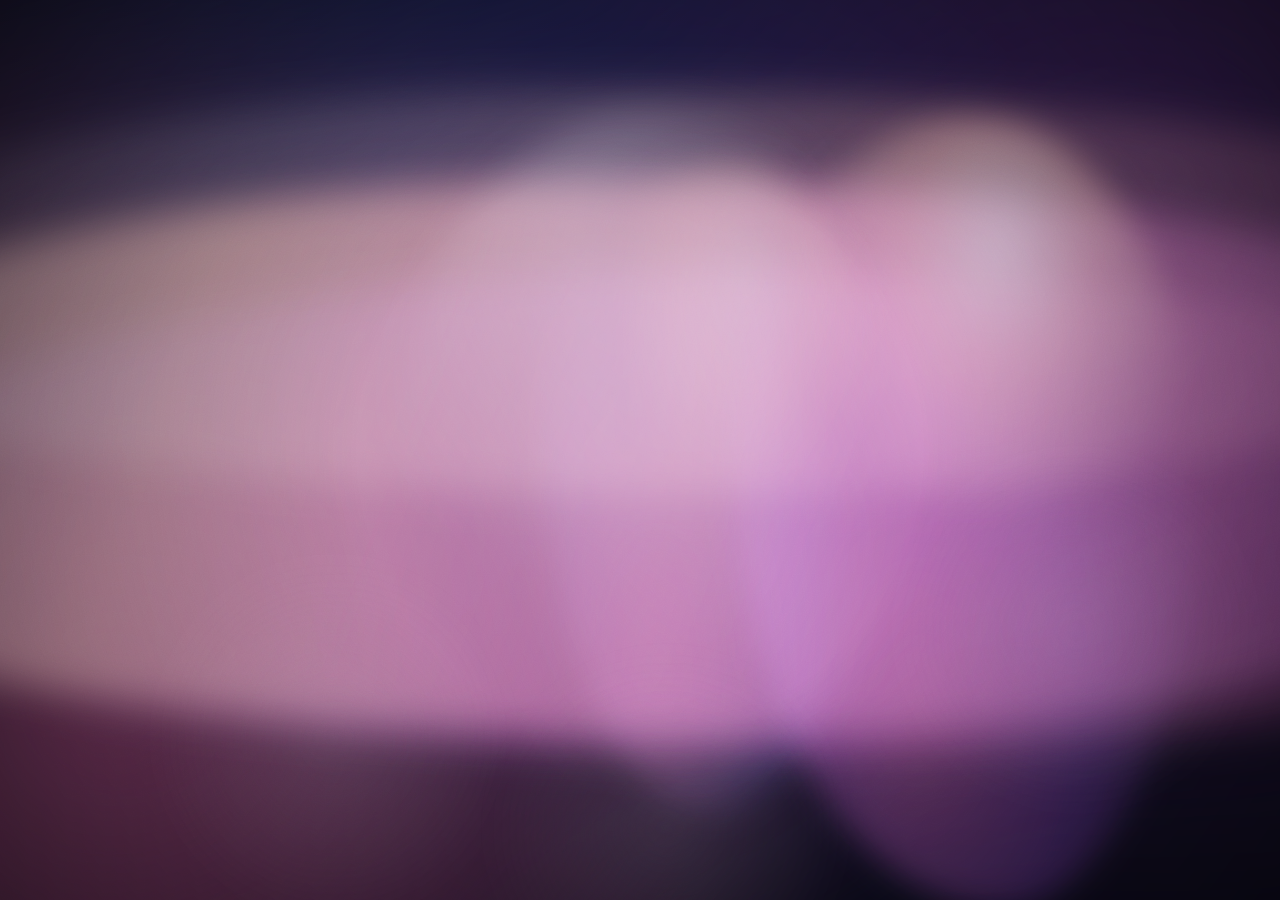
==== screensaver/index.html @ 3e22d6a6 "Fix Vercel root by adding explicit index entrypoints. Replace rewrite-based routing with real index " ====
<!doctype html>
<html lang="en">
  <head>
    <meta charset="utf-8" />
    <meta name="viewport" content="width=device-width, initial-scale=1" />
    <title>Screensaver</title>
    <link rel="stylesheet" href="assets/styles/screensaver.css" />
  </head>
  <body>
    <div class="stage" aria-hidden="true">
      <div class="backglow"></div>
      <div class="aurora aurora-a"></div>
      <div class="aurora aurora-b"></div>
      <div class="aurora aurora-c"></div>
      <div class="silhouette silhouette-a"></div>
      <div class="silhouette silhouette-b"></div>
      <div class="highlight"></div>
      <div class="vignette"></div>
      <div class="drift">
        <span></span>
        <span></span>
        <span></span>
      </div>
    </div>
    <div class="grain" aria-hidden="true"></div>
  </body>
</html>
---- screensaver/assets/styles/screensaver.css ----
@font-face {
  font-family: "ABC Diatype Mono";
  font-weight: 400;
  font-style: normal;
  font-display: block;
  src: url("../fonts/ABC%20Diatype%20Mono/ABCDiatypeMono-Regular-Trial.woff2")
    format("woff2");
}
@font-face {
  font-family: "ABC Diatype Mono";
  font-weight: 500;
  font-style: normal;
  font-display: block;
  src: url("../fonts/ABC%20Diatype%20Mono/ABCDiatypeMono-Medium-Trial.woff2")
    format("woff2");
}
@font-face {
  font-family: "ABC Diatype Mono";
  font-weight: 700;
  font-style: normal;
  font-display: block;
  src: url("../fonts/ABC%20Diatype%20Mono/ABCDiatypeMono-Bold-Trial.woff2")
    format("woff2");
}

:root {
  --base: #050712;
  --deep: #121a3d;
  --plum: #492766;
  --rose: #a24f7d;
  --peach: #f3b296;
  --mist: #efe6f3;
}

* {
  box-sizing: border-box;
  margin: 0;
  padding: 0;
}

html,
body {
  width: 100%;
  height: 100%;
  overflow: hidden;
  background: var(--c1);
  cursor: none;
}

.stage {
  position: fixed;
  inset: 0;
  overflow: hidden;
  background: radial-gradient(circle at 30% 20%, #151f47 0%, var(--base) 55%),
    var(--base);
}

.backglow {
  position: absolute;
  inset: -20%;
  background: radial-gradient(
      circle at 20% 70%,
      rgba(162, 79, 125, 0.68) 0%,
      transparent 48%
    ),
    radial-gradient(
      circle at 80% 28%,
      rgba(73, 39, 102, 0.64) 0%,
      transparent 52%
    ),
    radial-gradient(
      circle at 48% 42%,
      rgba(18, 26, 61, 0.7) 0%,
      transparent 58%
    );
  filter: blur(36px) saturate(1.1);
  animation: breathe 22s ease-in-out infinite alternate;
}

.aurora {
  position: absolute;
  width: 160vw;
  height: 62vh;
  left: -30vw;
  top: 20vh;
  border-radius: 48% 52% 46% 54% / 58% 44% 56% 42%;
  mix-blend-mode: screen;
  filter: blur(20px) saturate(1.15);
  will-change: transform, border-radius;
}

.aurora-a {
  background: linear-gradient(
    110deg,
    rgba(239, 230, 243, 0.3) 0%,
    rgba(243, 178, 150, 0.6) 28%,
    rgba(162, 79, 125, 0.7) 58%,
    rgba(73, 39, 102, 0.58) 100%
  );
  animation: sweep-a 26s ease-in-out infinite;
}

.aurora-b {
  top: 30vh;
  left: -18vw;
  width: 155vw;
  height: 54vh;
  background: linear-gradient(
    80deg,
    rgba(18, 26, 61, 0.52) 0%,
    rgba(73, 39, 102, 0.62) 35%,
    rgba(162, 79, 125, 0.45) 72%,
    transparent 100%
  );
  animation: sweep-b 32s ease-in-out infinite;
  opacity: 0.8;
}

.aurora-c {
  top: 10vh;
  left: -24vw;
  width: 150vw;
  height: 45vh;
  background: linear-gradient(
    120deg,
    transparent 0%,
    rgba(239, 230, 243, 0.24) 26%,
    rgba(243, 178, 150, 0.38) 56%,
    rgba(162, 79, 125, 0.35) 100%
  );
  animation: sweep-c 28s ease-in-out infinite;
  opacity: 0.72;
}

.silhouette {
  position: absolute;
  pointer-events: none;
  mix-blend-mode: screen;
  filter: blur(16px) saturate(1.1);
}

.silhouette-a {
  width: 52vmin;
  height: 88vmin;
  left: 57vw;
  top: 13vh;
  border-radius: 52% 48% 42% 58% / 40% 45% 55% 60%;
  background: radial-gradient(
      60% 45% at 58% 16%,
      rgba(239, 230, 243, 0.65) 0%,
      rgba(243, 178, 150, 0.45) 34%,
      transparent 80%
    ),
    radial-gradient(
      68% 70% at 40% 74%,
      rgba(162, 79, 125, 0.55) 0%,
      rgba(73, 39, 102, 0.62) 52%,
      transparent 100%
    );
  transform-origin: 60% 80%;
  animation: sway-a 18s ease-in-out infinite;
}

.silhouette-b {
  width: 38vmin;
  height: 72vmin;
  left: 42vw;
  top: 18vh;
  border-radius: 56% 44% 50% 50% / 36% 42% 58% 64%;
  background: radial-gradient(
      55% 46% at 62% 18%,
      rgba(239, 230, 243, 0.44) 0%,
      rgba(243, 178, 150, 0.32) 38%,
      transparent 76%
    ),
    radial-gradient(
      62% 70% at 35% 78%,
      rgba(162, 79, 125, 0.44) 0%,
      rgba(18, 26, 61, 0.7) 66%,
      transparent 100%
    );
  animation: sway-b 22s ease-in-out infinite;
  opacity: 0.82;
}

.highlight {
  position: absolute;
  inset: 12% 26% 14% 30%;
  border-radius: 48% 52% 54% 46% / 58% 44% 56% 42%;
  background: radial-gradient(
      70% 80% at 36% 22%,
      rgba(239, 230, 243, 0.3) 0%,
      transparent 62%
    ),
    radial-gradient(
      64% 72% at 58% 62%,
      rgba(243, 178, 150, 0.26) 0%,
      transparent 65%
    );
  mix-blend-mode: screen;
  filter: blur(18px);
  animation: shimmer 16s ease-in-out infinite;
}

.vignette {
  position: absolute;
  inset: 0;
  background: radial-gradient(
    circle at center,
    transparent 36%,
    rgba(0, 0, 0, 0.42) 100%
  );
}

.drift {
  position: absolute;
  inset: 0;
}

.drift span {
  position: absolute;
  display: block;
  width: 40vmin;
  height: 40vmin;
  border-radius: 50%;
  background: radial-gradient(
    circle,
    rgba(239, 230, 243, 0.1) 0%,
    transparent 72%
  );
  filter: blur(12px);
  animation: float 30s linear infinite;
}

.drift span:nth-child(1) {
  left: 12vw;
  top: 62vh;
  animation-delay: 0s;
}

.drift span:nth-child(2) {
  left: 70vw;
  top: 50vh;
  animation-delay: -12s;
}

.drift span:nth-child(3) {
  left: 38vw;
  top: 72vh;
  animation-delay: -21s;
}

@keyframes breathe {
  from {
    transform: scale(1) translate3d(0, 0, 0);
    opacity: 0.85;
  }
  to {
    transform: scale(1.08) translate3d(2vw, -1.2vh, 0);
    opacity: 1;
  }
}

@keyframes sweep-a {
  0%,
  100% {
    transform: translate3d(-6vw, 0, 0) rotate(-6deg);
    border-radius: 48% 52% 46% 54% / 58% 44% 56% 42%;
  }
  50% {
    transform: translate3d(10vw, -4vh, 0) rotate(5deg);
    border-radius: 58% 42% 54% 46% / 44% 56% 46% 54%;
  }
}

@keyframes sweep-b {
  0%,
  100% {
    transform: translate3d(10vw, 2vh, 0) rotate(7deg);
    border-radius: 50% 50% 44% 56% / 54% 42% 58% 46%;
  }
  50% {
    transform: translate3d(-8vw, -3vh, 0) rotate(-4deg);
    border-radius: 42% 58% 52% 48% / 44% 58% 42% 56%;
  }
}

@keyframes sweep-c {
  0%,
  100% {
    transform: translate3d(-4vw, -2vh, 0) rotate(-8deg);
  }
  50% {
    transform: translate3d(8vw, 4vh, 0) rotate(6deg);
  }
}

@keyframes sway-a {
  0%,
  100% {
    transform: translate3d(0, 0, 0) rotate(-3deg) scale(1);
    border-radius: 52% 48% 42% 58% / 40% 45% 55% 60%;
  }
  50% {
    transform: translate3d(-2vw, 1.5vh, 0) rotate(4deg) scale(1.03);
    border-radius: 46% 54% 48% 52% / 48% 40% 60% 52%;
  }
}

@keyframes sway-b {
  0%,
  100% {
    transform: translate3d(0, 0, 0) rotate(4deg) scale(1);
    border-radius: 56% 44% 50% 50% / 36% 42% 58% 64%;
  }
  50% {
    transform: translate3d(2vw, -2vh, 0) rotate(-4deg) scale(1.04);
    border-radius: 50% 50% 44% 56% / 42% 38% 62% 58%;
  }
}

@keyframes shimmer {
  0%,
  100% {
    transform: translate3d(0, 0, 0) scale(1);
    opacity: 0.65;
  }
  50% {
    transform: translate3d(1.2vw, -1vh, 0) scale(1.06);
    opacity: 0.95;
  }
}

@keyframes float {
  0% {
    transform: translate3d(0, 0, 0) scale(0.9);
    opacity: 0;
  }
  14%,
  80% {
    opacity: 1;
  }
  100% {
    transform: translate3d(0, -86vh, 0) scale(1.18);
    opacity: 0;
  }
}

.grain {
  position: fixed;
  inset: -50%;
  pointer-events: none;
  opacity: 0.05;
  mix-blend-mode: overlay;
  background-image: url("data:image/svg+xml;utf8,<svg xmlns='http://www.w3.org/2000/svg' width='240' height='240'><filter id='n'><feTurbulence type='fractalNoise' baseFrequency='0.9' numOctaves='2' stitchTiles='stitch'/><feColorMatrix values='0 0 0 0 1  0 0 0 0 1  0 0 0 0 1  0 0 0 1 0'/></filter><rect width='100%25' height='100%25' filter='url(%23n)'/></svg>");
}
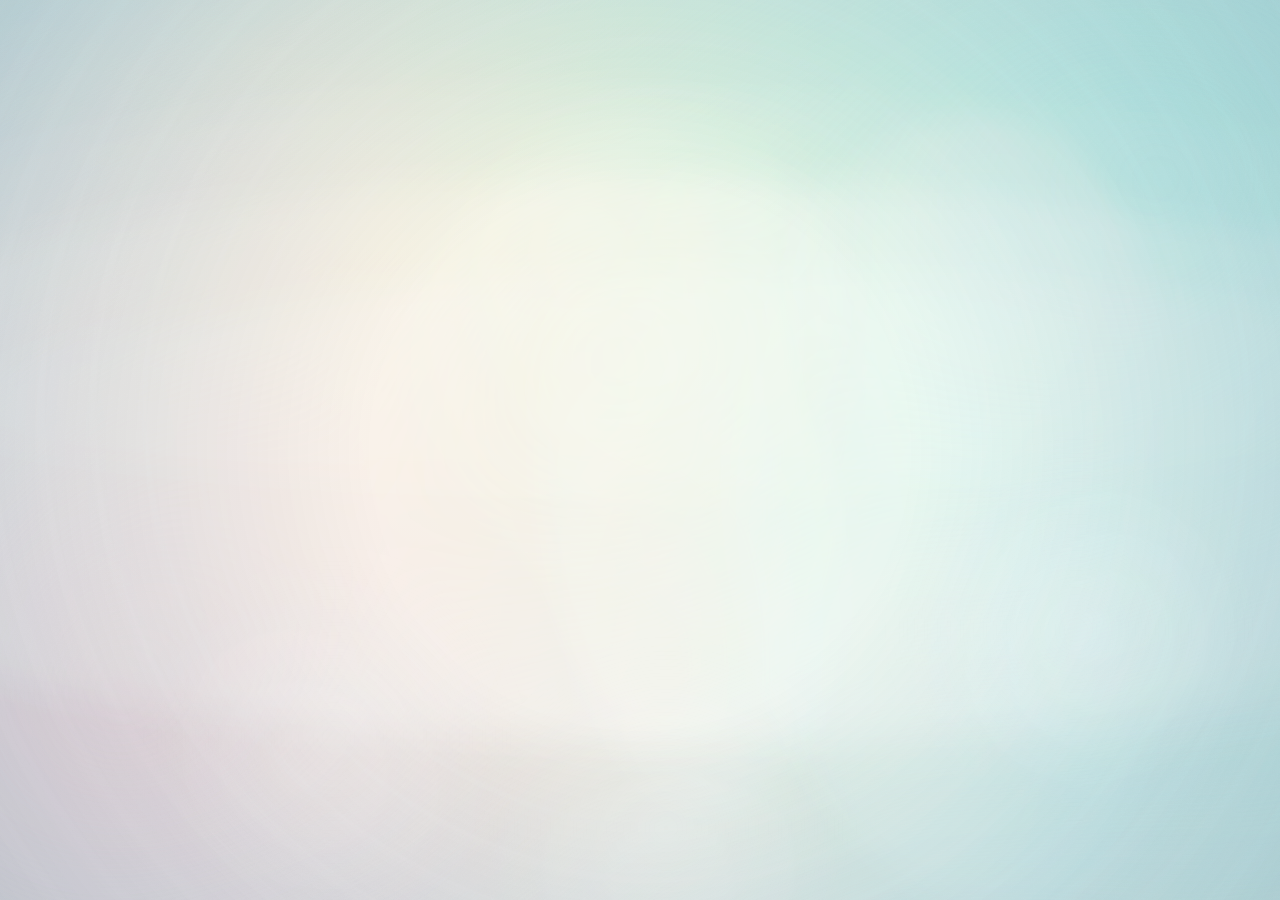
==== commit b688f26a: "Bust cached stylesheet for Vercel updates. Append a version query param to the CSS link so productio" ====
--- a/screensaver/index.html
+++ b/screensaver/index.html
@@ -4,7 +4,7 @@
     <meta charset="utf-8" />
     <meta name="viewport" content="width=device-width, initial-scale=1" />
     <title>Screensaver</title>
-    <link rel="stylesheet" href="assets/styles/screensaver.css" />
+    <link rel="stylesheet" href="assets/styles/screensaver.css?v=20260427b" />
   </head>
   <body>
     <div class="stage" aria-hidden="true">
--- a/screensaver/assets/styles/screensaver.css
+++ b/screensaver/assets/styles/screensaver.css
@@ -24,12 +24,14 @@
 }
 
 :root {
-  --base: #050712;
-  --deep: #121a3d;
-  --plum: #492766;
-  --rose: #a24f7d;
-  --peach: #f3b296;
-  --mist: #efe6f3;
+  --base: #cfe9eb;
+  --deep-water: #8cc9d1;
+  --aqua: #b6f2ee;
+  --seafoam: #c8f6db;
+  --blush: #f6d3dc;
+  --peach: #ffd9bc;
+  --gold: #ffeaa1;
+  --mist: #f5f3f0;
 }
 
 * {
@@ -43,7 +45,7 @@
   width: 100%;
   height: 100%;
   overflow: hidden;
-  background: var(--c1);
+  background: var(--base);
   cursor: none;
 }
 
@@ -51,8 +53,37 @@
   position: fixed;
   inset: 0;
   overflow: hidden;
-  background: radial-gradient(circle at 30% 20%, #151f47 0%, var(--base) 55%),
-    var(--base);
+  background: radial-gradient(circle at 30% 24%, #edf7f8 0%, var(--base) 42%),
+    linear-gradient(160deg, #d8f0ef 0%, #acdbe1 45%, #cbeed8 100%);
+}
+
+.stage::before {
+  content: "";
+  position: absolute;
+  inset: -18%;
+  background: radial-gradient(circle at 18% 62%, rgba(255, 255, 255, 0.68) 0%, transparent 48%),
+    radial-gradient(circle at 76% 22%, rgba(255, 241, 210, 0.38) 0%, transparent 52%),
+    radial-gradient(circle at 58% 80%, rgba(255, 214, 228, 0.3) 0%, transparent 55%);
+  mix-blend-mode: screen;
+  filter: blur(20px);
+  animation: shimmer-water 20s ease-in-out infinite alternate;
+}
+
+.stage::after {
+  content: "";
+  position: absolute;
+  inset: -8%;
+  background: repeating-radial-gradient(
+    circle at 52% 46%,
+    rgba(255, 255, 255, 0.12) 0px,
+    rgba(255, 255, 255, 0.04) 11px,
+    transparent 26px,
+    transparent 52px
+  );
+  mix-blend-mode: soft-light;
+  filter: blur(4px);
+  opacity: 0.55;
+  animation: ripple-drift 28s linear infinite;
 }
 
 .backglow {
@@ -60,21 +91,21 @@
   inset: -20%;
   background: radial-gradient(
       circle at 20% 70%,
-      rgba(162, 79, 125, 0.68) 0%,
+      rgba(246, 211, 220, 0.66) 0%,
       transparent 48%
     ),
     radial-gradient(
       circle at 80% 28%,
-      rgba(73, 39, 102, 0.64) 0%,
+      rgba(182, 242, 238, 0.72) 0%,
       transparent 52%
     ),
     radial-gradient(
       circle at 48% 42%,
-      rgba(18, 26, 61, 0.7) 0%,
+      rgba(255, 234, 161, 0.46) 0%,
       transparent 58%
     );
-  filter: blur(36px) saturate(1.1);
-  animation: breathe 22s ease-in-out infinite alternate;
+  filter: blur(44px) saturate(1.08);
+  animation: breathe 24s ease-in-out infinite alternate;
 }
 
 .aurora {
@@ -84,20 +115,20 @@
   left: -30vw;
   top: 20vh;
   border-radius: 48% 52% 46% 54% / 58% 44% 56% 42%;
-  mix-blend-mode: screen;
-  filter: blur(20px) saturate(1.15);
+  mix-blend-mode: soft-light;
+  filter: blur(17px) saturate(1.05);
   will-change: transform, border-radius;
 }
 
 .aurora-a {
   background: linear-gradient(
     110deg,
-    rgba(239, 230, 243, 0.3) 0%,
-    rgba(243, 178, 150, 0.6) 28%,
-    rgba(162, 79, 125, 0.7) 58%,
-    rgba(73, 39, 102, 0.58) 100%
-  );
-  animation: sweep-a 26s ease-in-out infinite;
+    rgba(245, 243, 240, 0.58) 0%,
+    rgba(255, 217, 188, 0.64) 30%,
+    rgba(246, 211, 220, 0.66) 58%,
+    rgba(182, 242, 238, 0.5) 100%
+  );
+  animation: sweep-a 34s ease-in-out infinite;
 }
 
 .aurora-b {
@@ -107,13 +138,13 @@
   height: 54vh;
   background: linear-gradient(
     80deg,
-    rgba(18, 26, 61, 0.52) 0%,
-    rgba(73, 39, 102, 0.62) 35%,
-    rgba(162, 79, 125, 0.45) 72%,
+    rgba(140, 201, 209, 0.42) 0%,
+    rgba(182, 242, 238, 0.5) 35%,
+    rgba(246, 211, 220, 0.45) 72%,
     transparent 100%
   );
-  animation: sweep-b 32s ease-in-out infinite;
-  opacity: 0.8;
+  animation: sweep-b 38s ease-in-out infinite;
+  opacity: 0.88;
 }
 
 .aurora-c {
@@ -124,19 +155,19 @@
   background: linear-gradient(
     120deg,
     transparent 0%,
-    rgba(239, 230, 243, 0.24) 26%,
-    rgba(243, 178, 150, 0.38) 56%,
-    rgba(162, 79, 125, 0.35) 100%
-  );
-  animation: sweep-c 28s ease-in-out infinite;
-  opacity: 0.72;
+    rgba(245, 243, 240, 0.34) 26%,
+    rgba(255, 234, 161, 0.3) 56%,
+    rgba(200, 246, 219, 0.34) 100%
+  );
+  animation: sweep-c 32s ease-in-out infinite;
+  opacity: 0.78;
 }
 
 .silhouette {
   position: absolute;
   pointer-events: none;
-  mix-blend-mode: screen;
-  filter: blur(16px) saturate(1.1);
+  mix-blend-mode: soft-light;
+  filter: blur(14px) saturate(1.05);
 }
 
 .silhouette-a {
@@ -147,14 +178,14 @@
   border-radius: 52% 48% 42% 58% / 40% 45% 55% 60%;
   background: radial-gradient(
       60% 45% at 58% 16%,
-      rgba(239, 230, 243, 0.65) 0%,
-      rgba(243, 178, 150, 0.45) 34%,
+      rgba(245, 243, 240, 0.56) 0%,
+      rgba(255, 217, 188, 0.5) 34%,
       transparent 80%
     ),
     radial-gradient(
       68% 70% at 40% 74%,
-      rgba(162, 79, 125, 0.55) 0%,
-      rgba(73, 39, 102, 0.62) 52%,
+      rgba(246, 211, 220, 0.56) 0%,
+      rgba(140, 201, 209, 0.52) 52%,
       transparent 100%
     );
   transform-origin: 60% 80%;
@@ -169,14 +200,14 @@
   border-radius: 56% 44% 50% 50% / 36% 42% 58% 64%;
   background: radial-gradient(
       55% 46% at 62% 18%,
-      rgba(239, 230, 243, 0.44) 0%,
-      rgba(243, 178, 150, 0.32) 38%,
+      rgba(245, 243, 240, 0.42) 0%,
+      rgba(255, 217, 188, 0.34) 38%,
       transparent 76%
     ),
     radial-gradient(
       62% 70% at 35% 78%,
-      rgba(162, 79, 125, 0.44) 0%,
-      rgba(18, 26, 61, 0.7) 66%,
+      rgba(246, 211, 220, 0.4) 0%,
+      rgba(140, 201, 209, 0.62) 66%,
       transparent 100%
     );
   animation: sway-b 22s ease-in-out infinite;
@@ -189,17 +220,17 @@
   border-radius: 48% 52% 54% 46% / 58% 44% 56% 42%;
   background: radial-gradient(
       70% 80% at 36% 22%,
-      rgba(239, 230, 243, 0.3) 0%,
+      rgba(245, 243, 240, 0.56) 0%,
       transparent 62%
     ),
     radial-gradient(
       64% 72% at 58% 62%,
-      rgba(243, 178, 150, 0.26) 0%,
+      rgba(255, 234, 161, 0.32) 0%,
       transparent 65%
     );
-  mix-blend-mode: screen;
-  filter: blur(18px);
-  animation: shimmer 16s ease-in-out infinite;
+  mix-blend-mode: soft-light;
+  filter: blur(20px);
+  animation: shimmer 18s ease-in-out infinite;
 }
 
 .vignette {
@@ -207,8 +238,8 @@
   inset: 0;
   background: radial-gradient(
     circle at center,
-    transparent 36%,
-    rgba(0, 0, 0, 0.42) 100%
+    transparent 34%,
+    rgba(24, 79, 98, 0.2) 100%
   );
 }
 
@@ -225,11 +256,11 @@
   border-radius: 50%;
   background: radial-gradient(
     circle,
-    rgba(239, 230, 243, 0.1) 0%,
+    rgba(255, 255, 255, 0.22) 0%,
     transparent 72%
   );
   filter: blur(12px);
-  animation: float 30s linear infinite;
+  animation: float 36s linear infinite;
 }
 
 .drift span:nth-child(1) {
@@ -256,7 +287,7 @@
     opacity: 0.85;
   }
   to {
-    transform: scale(1.08) translate3d(2vw, -1.2vh, 0);
+    transform: scale(1.09) translate3d(2vw, -1.2vh, 0);
     opacity: 1;
   }
 }
@@ -292,6 +323,30 @@
   }
   50% {
     transform: translate3d(8vw, 4vh, 0) rotate(6deg);
+  }
+}
+
+@keyframes shimmer-water {
+  0%,
+  100% {
+    transform: translate3d(0, 0, 0) scale(1);
+    opacity: 0.82;
+  }
+  50% {
+    transform: translate3d(1.6vw, -1.4vh, 0) scale(1.04);
+    opacity: 1;
+  }
+}
+
+@keyframes ripple-drift {
+  0% {
+    transform: translate3d(0, 0, 0) rotate(0deg) scale(1);
+  }
+  50% {
+    transform: translate3d(-2vw, 1.5vh, 0) rotate(2deg) scale(1.04);
+  }
+  100% {
+    transform: translate3d(2vw, -1vh, 0) rotate(-1deg) scale(1.02);
   }
 }
 
@@ -350,7 +405,7 @@
   position: fixed;
   inset: -50%;
   pointer-events: none;
-  opacity: 0.05;
+  opacity: 0.04;
   mix-blend-mode: overlay;
   background-image: url("data:image/svg+xml;utf8,<svg xmlns='http://www.w3.org/2000/svg' width='240' height='240'><filter id='n'><feTurbulence type='fractalNoise' baseFrequency='0.9' numOctaves='2' stitchTiles='stitch'/><feColorMatrix values='0 0 0 0 1  0 0 0 0 1  0 0 0 0 1  0 0 0 1 0'/></filter><rect width='100%25' height='100%25' filter='url(%23n)'/></svg>");
 }
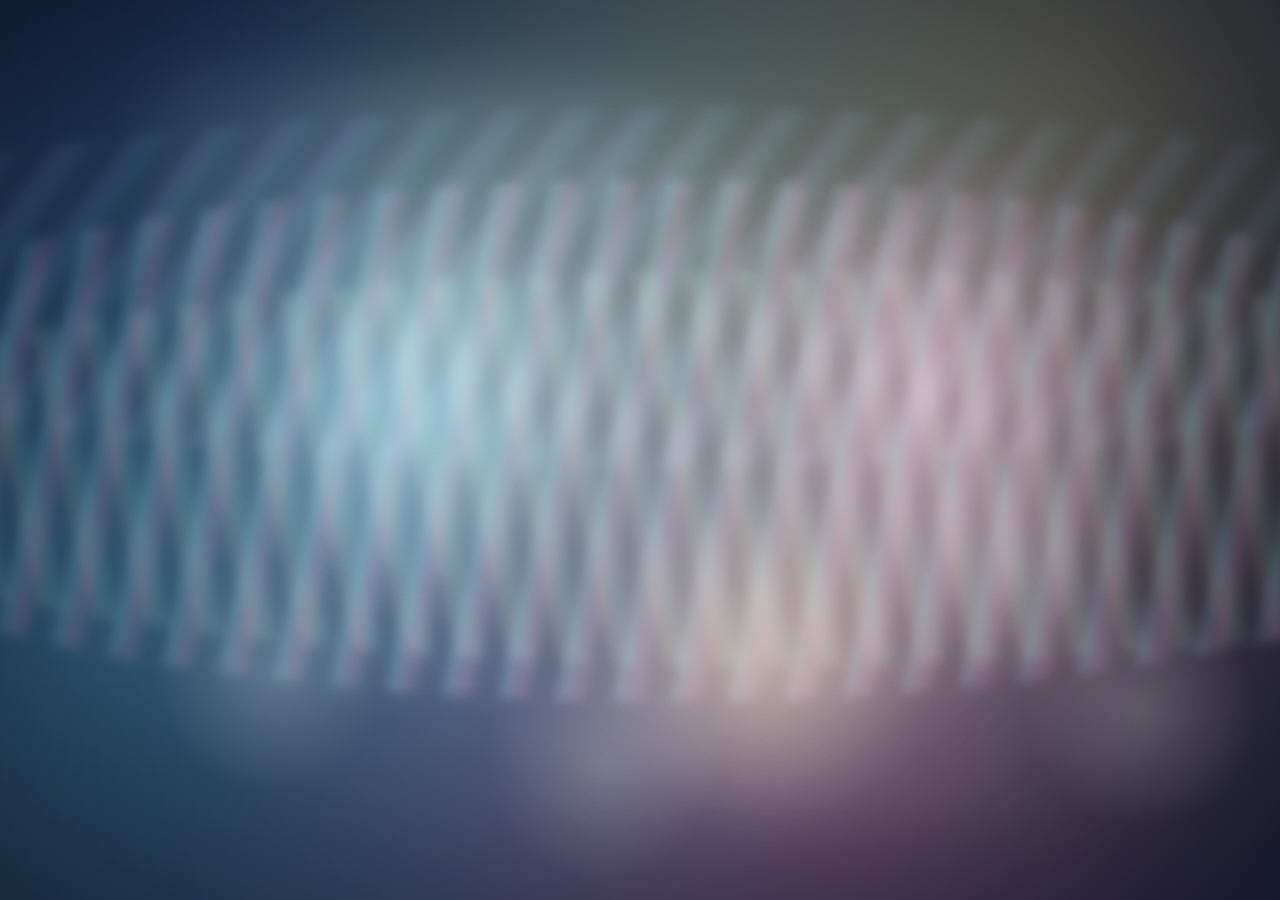
==== commit 9848f9b0: "changes" ====
--- a/screensaver/index.html
+++ b/screensaver/index.html
@@ -8,15 +8,17 @@
   </head>
   <body>
     <div class="stage" aria-hidden="true">
-      <div class="backglow"></div>
-      <div class="aurora aurora-a"></div>
-      <div class="aurora aurora-b"></div>
-      <div class="aurora aurora-c"></div>
-      <div class="silhouette silhouette-a"></div>
-      <div class="silhouette silhouette-b"></div>
-      <div class="highlight"></div>
+      <div class="gradient-field"></div>
+      <div class="flow-lines flow-lines-a"></div>
+      <div class="flow-lines flow-lines-b"></div>
+      <div class="flow-lines flow-lines-c"></div>
+      <div class="orb orb-a"></div>
+      <div class="orb orb-b"></div>
+      <div class="orb orb-c"></div>
+      <div class="light-haze"></div>
       <div class="vignette"></div>
       <div class="drift">
+        <span></span>
         <span></span>
         <span></span>
         <span></span>
--- a/screensaver/assets/styles/screensaver.css
+++ b/screensaver/assets/styles/screensaver.css
@@ -6,6 +6,7 @@
   src: url("../fonts/ABC%20Diatype%20Mono/ABCDiatypeMono-Regular-Trial.woff2")
     format("woff2");
 }
+
 @font-face {
   font-family: "ABC Diatype Mono";
   font-weight: 500;
@@ -14,6 +15,7 @@
   src: url("../fonts/ABC%20Diatype%20Mono/ABCDiatypeMono-Medium-Trial.woff2")
     format("woff2");
 }
+
 @font-face {
   font-family: "ABC Diatype Mono";
   font-weight: 700;
@@ -24,14 +26,13 @@
 }
 
 :root {
-  --base: #cfe9eb;
-  --deep-water: #8cc9d1;
-  --aqua: #b6f2ee;
-  --seafoam: #c8f6db;
-  --blush: #f6d3dc;
-  --peach: #ffd9bc;
-  --gold: #ffeaa1;
-  --mist: #f5f3f0;
+  --bg-0: #091227;
+  --bg-1: #162546;
+  --cyan: #78d8ff;
+  --violet: #a987ff;
+  --pink: #ff8ecf;
+  --gold: #ffd67d;
+  --mint: #88ffd7;
 }
 
 * {
@@ -45,7 +46,7 @@
   width: 100%;
   height: 100%;
   overflow: hidden;
-  background: var(--base);
+  background: var(--bg-0);
   cursor: none;
 }
 
@@ -53,194 +54,133 @@
   position: fixed;
   inset: 0;
   overflow: hidden;
-  background: radial-gradient(circle at 30% 24%, #edf7f8 0%, var(--base) 42%),
-    linear-gradient(160deg, #d8f0ef 0%, #acdbe1 45%, #cbeed8 100%);
-}
-
-.stage::before {
-  content: "";
-  position: absolute;
-  inset: -18%;
-  background: radial-gradient(circle at 18% 62%, rgba(255, 255, 255, 0.68) 0%, transparent 48%),
-    radial-gradient(circle at 76% 22%, rgba(255, 241, 210, 0.38) 0%, transparent 52%),
-    radial-gradient(circle at 58% 80%, rgba(255, 214, 228, 0.3) 0%, transparent 55%);
+  background: radial-gradient(circle at 25% 20%, var(--bg-1) 0%, var(--bg-0) 58%);
+}
+
+.gradient-field {
+  position: absolute;
+  inset: -16%;
+  background: radial-gradient(circle at 18% 64%, rgba(120, 216, 255, 0.42) 0%, transparent 48%),
+    radial-gradient(circle at 76% 22%, rgba(255, 214, 125, 0.36) 0%, transparent 52%),
+    radial-gradient(circle at 60% 74%, rgba(255, 142, 207, 0.38) 0%, transparent 50%),
+    radial-gradient(circle at 52% 38%, rgba(136, 255, 215, 0.28) 0%, transparent 54%);
   mix-blend-mode: screen;
-  filter: blur(20px);
-  animation: shimmer-water 20s ease-in-out infinite alternate;
-}
-
-.stage::after {
-  content: "";
-  position: absolute;
-  inset: -8%;
-  background: repeating-radial-gradient(
-    circle at 52% 46%,
-    rgba(255, 255, 255, 0.12) 0px,
-    rgba(255, 255, 255, 0.04) 11px,
-    transparent 26px,
-    transparent 52px
+  filter: blur(36px);
+  animation: field-drift 24s ease-in-out infinite;
+}
+
+.flow-lines {
+  position: absolute;
+  width: 150vw;
+  height: 58vh;
+  left: -24vw;
+  top: 20vh;
+  border-radius: 50%;
+  mix-blend-mode: screen;
+  opacity: 0.75;
+  filter: blur(6px);
+  will-change: transform;
+}
+
+.flow-lines-a {
+  background: repeating-linear-gradient(
+    102deg,
+    rgba(120, 216, 255, 0.35) 0px,
+    rgba(120, 216, 255, 0.35) 6px,
+    rgba(255, 142, 207, 0.28) 14px,
+    rgba(255, 142, 207, 0.28) 22px,
+    transparent 34px,
+    transparent 56px
   );
-  mix-blend-mode: soft-light;
-  filter: blur(4px);
-  opacity: 0.55;
-  animation: ripple-drift 28s linear infinite;
-}
-
-.backglow {
-  position: absolute;
-  inset: -20%;
-  background: radial-gradient(
-      circle at 20% 70%,
-      rgba(246, 211, 220, 0.66) 0%,
-      transparent 48%
-    ),
-    radial-gradient(
-      circle at 80% 28%,
-      rgba(182, 242, 238, 0.72) 0%,
-      transparent 52%
-    ),
-    radial-gradient(
-      circle at 48% 42%,
-      rgba(255, 234, 161, 0.46) 0%,
-      transparent 58%
-    );
-  filter: blur(44px) saturate(1.08);
-  animation: breathe 24s ease-in-out infinite alternate;
-}
-
-.aurora {
-  position: absolute;
+  animation: line-sweep-a 18s ease-in-out infinite;
+}
+
+.flow-lines-b {
+  top: 30vh;
+  left: -20vw;
   width: 160vw;
-  height: 62vh;
-  left: -30vw;
-  top: 20vh;
-  border-radius: 48% 52% 46% 54% / 58% 44% 56% 42%;
-  mix-blend-mode: soft-light;
-  filter: blur(17px) saturate(1.05);
-  will-change: transform, border-radius;
-}
-
-.aurora-a {
-  background: linear-gradient(
-    110deg,
-    rgba(245, 243, 240, 0.58) 0%,
-    rgba(255, 217, 188, 0.64) 30%,
-    rgba(246, 211, 220, 0.66) 58%,
-    rgba(182, 242, 238, 0.5) 100%
+  height: 44vh;
+  background: repeating-linear-gradient(
+    78deg,
+    rgba(255, 214, 125, 0.28) 0px,
+    rgba(255, 214, 125, 0.28) 5px,
+    rgba(136, 255, 215, 0.26) 12px,
+    rgba(136, 255, 215, 0.26) 20px,
+    transparent 30px,
+    transparent 50px
   );
-  animation: sweep-a 34s ease-in-out infinite;
-}
-
-.aurora-b {
-  top: 30vh;
-  left: -18vw;
+  opacity: 0.62;
+  animation: line-sweep-b 24s ease-in-out infinite;
+}
+
+.flow-lines-c {
+  top: 12vh;
+  left: -26vw;
   width: 155vw;
-  height: 54vh;
-  background: linear-gradient(
-    80deg,
-    rgba(140, 201, 209, 0.42) 0%,
-    rgba(182, 242, 238, 0.5) 35%,
-    rgba(246, 211, 220, 0.45) 72%,
-    transparent 100%
+  height: 40vh;
+  background: repeating-linear-gradient(
+    126deg,
+    rgba(169, 135, 255, 0.28) 0px,
+    rgba(169, 135, 255, 0.28) 6px,
+    rgba(120, 216, 255, 0.22) 14px,
+    rgba(120, 216, 255, 0.22) 22px,
+    transparent 34px,
+    transparent 56px
   );
-  animation: sweep-b 38s ease-in-out infinite;
-  opacity: 0.88;
-}
-
-.aurora-c {
-  top: 10vh;
-  left: -24vw;
-  width: 150vw;
-  height: 45vh;
-  background: linear-gradient(
-    120deg,
-    transparent 0%,
-    rgba(245, 243, 240, 0.34) 26%,
-    rgba(255, 234, 161, 0.3) 56%,
-    rgba(200, 246, 219, 0.34) 100%
-  );
-  animation: sweep-c 32s ease-in-out infinite;
-  opacity: 0.78;
-}
-
-.silhouette {
-  position: absolute;
-  pointer-events: none;
-  mix-blend-mode: soft-light;
-  filter: blur(14px) saturate(1.05);
-}
-
-.silhouette-a {
+  opacity: 0.5;
+  animation: line-sweep-c 20s ease-in-out infinite;
+}
+
+.orb {
+  position: absolute;
+  border-radius: 50%;
+  mix-blend-mode: screen;
+  filter: blur(18px);
+  opacity: 0.72;
+  will-change: transform;
+}
+
+.orb-a {
+  width: 42vmin;
+  height: 42vmin;
+  left: 18vw;
+  top: 24vh;
+  background: radial-gradient(circle, rgba(120, 216, 255, 0.75) 0%, rgba(120, 216, 255, 0) 72%);
+  animation: orb-float-a 22s ease-in-out infinite;
+}
+
+.orb-b {
   width: 52vmin;
-  height: 88vmin;
-  left: 57vw;
-  top: 13vh;
-  border-radius: 52% 48% 42% 58% / 40% 45% 55% 60%;
-  background: radial-gradient(
-      60% 45% at 58% 16%,
-      rgba(245, 243, 240, 0.56) 0%,
-      rgba(255, 217, 188, 0.5) 34%,
-      transparent 80%
-    ),
-    radial-gradient(
-      68% 70% at 40% 74%,
-      rgba(246, 211, 220, 0.56) 0%,
-      rgba(140, 201, 209, 0.52) 52%,
-      transparent 100%
-    );
-  transform-origin: 60% 80%;
-  animation: sway-a 18s ease-in-out infinite;
-}
-
-.silhouette-b {
+  height: 52vmin;
+  left: 56vw;
+  top: 16vh;
+  background: radial-gradient(circle, rgba(255, 142, 207, 0.64) 0%, rgba(255, 142, 207, 0) 74%);
+  animation: orb-float-b 28s ease-in-out infinite;
+}
+
+.orb-c {
   width: 38vmin;
-  height: 72vmin;
-  left: 42vw;
-  top: 18vh;
-  border-radius: 56% 44% 50% 50% / 36% 42% 58% 64%;
-  background: radial-gradient(
-      55% 46% at 62% 18%,
-      rgba(245, 243, 240, 0.42) 0%,
-      rgba(255, 217, 188, 0.34) 38%,
-      transparent 76%
-    ),
-    radial-gradient(
-      62% 70% at 35% 78%,
-      rgba(246, 211, 220, 0.4) 0%,
-      rgba(140, 201, 209, 0.62) 66%,
-      transparent 100%
-    );
-  animation: sway-b 22s ease-in-out infinite;
-  opacity: 0.82;
-}
-
-.highlight {
-  position: absolute;
-  inset: 12% 26% 14% 30%;
-  border-radius: 48% 52% 54% 46% / 58% 44% 56% 42%;
-  background: radial-gradient(
-      70% 80% at 36% 22%,
-      rgba(245, 243, 240, 0.56) 0%,
-      transparent 62%
-    ),
-    radial-gradient(
-      64% 72% at 58% 62%,
-      rgba(255, 234, 161, 0.32) 0%,
-      transparent 65%
-    );
-  mix-blend-mode: soft-light;
-  filter: blur(20px);
-  animation: shimmer 18s ease-in-out infinite;
+  height: 38vmin;
+  left: 46vw;
+  top: 54vh;
+  background: radial-gradient(circle, rgba(255, 214, 125, 0.66) 0%, rgba(255, 214, 125, 0) 72%);
+  animation: orb-float-c 24s ease-in-out infinite;
+}
+
+.light-haze {
+  position: absolute;
+  inset: 8% 12%;
+  background: radial-gradient(circle at 28% 30%, rgba(255, 255, 255, 0.24) 0%, transparent 46%),
+    radial-gradient(circle at 72% 64%, rgba(255, 255, 255, 0.18) 0%, transparent 44%);
+  mix-blend-mode: screen;
+  filter: blur(24px);
+  animation: haze-pulse 20s ease-in-out infinite;
 }
 
 .vignette {
   position: absolute;
   inset: 0;
-  background: radial-gradient(
-    circle at center,
-    transparent 34%,
-    rgba(24, 79, 98, 0.2) 100%
-  );
+  background: radial-gradient(circle at center, transparent 38%, rgba(4, 12, 28, 0.48) 100%);
 }
 
 .drift {
@@ -251,16 +191,12 @@
 .drift span {
   position: absolute;
   display: block;
-  width: 40vmin;
-  height: 40vmin;
+  width: 26vmin;
+  height: 26vmin;
   border-radius: 50%;
-  background: radial-gradient(
-    circle,
-    rgba(255, 255, 255, 0.22) 0%,
-    transparent 72%
-  );
-  filter: blur(12px);
-  animation: float 36s linear infinite;
+  background: radial-gradient(circle, rgba(255, 255, 255, 0.18) 0%, transparent 72%);
+  filter: blur(5px);
+  animation: float 34s linear infinite;
 }
 
 .drift span:nth-child(1) {
@@ -281,114 +217,103 @@
   animation-delay: -21s;
 }
 
-@keyframes breathe {
-  from {
-    transform: scale(1) translate3d(0, 0, 0);
-    opacity: 0.85;
-  }
-  to {
-    transform: scale(1.09) translate3d(2vw, -1.2vh, 0);
-    opacity: 1;
-  }
-}
-
-@keyframes sweep-a {
-  0%,
-  100% {
-    transform: translate3d(-6vw, 0, 0) rotate(-6deg);
-    border-radius: 48% 52% 46% 54% / 58% 44% 56% 42%;
-  }
-  50% {
-    transform: translate3d(10vw, -4vh, 0) rotate(5deg);
-    border-radius: 58% 42% 54% 46% / 44% 56% 46% 54%;
-  }
-}
-
-@keyframes sweep-b {
-  0%,
-  100% {
-    transform: translate3d(10vw, 2vh, 0) rotate(7deg);
-    border-radius: 50% 50% 44% 56% / 54% 42% 58% 46%;
-  }
-  50% {
-    transform: translate3d(-8vw, -3vh, 0) rotate(-4deg);
-    border-radius: 42% 58% 52% 48% / 44% 58% 42% 56%;
-  }
-}
-
-@keyframes sweep-c {
-  0%,
-  100% {
-    transform: translate3d(-4vw, -2vh, 0) rotate(-8deg);
-  }
-  50% {
-    transform: translate3d(8vw, 4vh, 0) rotate(6deg);
-  }
-}
-
-@keyframes shimmer-water {
-  0%,
-  100% {
-    transform: translate3d(0, 0, 0) scale(1);
-    opacity: 0.82;
-  }
-  50% {
-    transform: translate3d(1.6vw, -1.4vh, 0) scale(1.04);
-    opacity: 1;
-  }
-}
-
-@keyframes ripple-drift {
+.drift span:nth-child(4) {
+  left: 80vw;
+  top: 66vh;
+  animation-delay: -9s;
+}
+
+@keyframes field-drift {
+  0%,
+  100% {
+    transform: translate3d(0, 0, 0) scale(1);
+  }
+  50% {
+    transform: translate3d(3vw, -2vh, 0) scale(1.06);
+  }
+}
+
+@keyframes line-sweep-a {
   0% {
-    transform: translate3d(0, 0, 0) rotate(0deg) scale(1);
-  }
-  50% {
-    transform: translate3d(-2vw, 1.5vh, 0) rotate(2deg) scale(1.04);
-  }
-  100% {
-    transform: translate3d(2vw, -1vh, 0) rotate(-1deg) scale(1.02);
-  }
-}
-
-@keyframes sway-a {
-  0%,
-  100% {
-    transform: translate3d(0, 0, 0) rotate(-3deg) scale(1);
-    border-radius: 52% 48% 42% 58% / 40% 45% 55% 60%;
-  }
-  50% {
-    transform: translate3d(-2vw, 1.5vh, 0) rotate(4deg) scale(1.03);
-    border-radius: 46% 54% 48% 52% / 48% 40% 60% 52%;
-  }
-}
-
-@keyframes sway-b {
-  0%,
-  100% {
-    transform: translate3d(0, 0, 0) rotate(4deg) scale(1);
-    border-radius: 56% 44% 50% 50% / 36% 42% 58% 64%;
-  }
-  50% {
-    transform: translate3d(2vw, -2vh, 0) rotate(-4deg) scale(1.04);
-    border-radius: 50% 50% 44% 56% / 42% 38% 62% 58%;
-  }
-}
-
-@keyframes shimmer {
-  0%,
-  100% {
-    transform: translate3d(0, 0, 0) scale(1);
-    opacity: 0.65;
-  }
-  50% {
-    transform: translate3d(1.2vw, -1vh, 0) scale(1.06);
-    opacity: 0.95;
+    transform: translate3d(-8vw, 1vh, 0) rotate(-6deg) scale(1);
+  }
+  50% {
+    transform: translate3d(10vw, -4vh, 0) rotate(6deg) scale(1.05);
+  }
+  100% {
+    transform: translate3d(-8vw, 1vh, 0) rotate(-6deg) scale(1);
+  }
+}
+
+@keyframes line-sweep-b {
+  0% {
+    transform: translate3d(10vw, 4vh, 0) rotate(7deg) scale(1.02);
+  }
+  50% {
+    transform: translate3d(-8vw, -3vh, 0) rotate(-5deg) scale(1.06);
+  }
+  100% {
+    transform: translate3d(10vw, 4vh, 0) rotate(7deg) scale(1.02);
+  }
+}
+
+@keyframes line-sweep-c {
+  0% {
+    transform: translate3d(-10vw, -3vh, 0) rotate(-8deg) scale(1);
+  }
+  50% {
+    transform: translate3d(12vw, 4vh, 0) rotate(8deg) scale(1.05);
+  }
+  100% {
+    transform: translate3d(-10vw, -3vh, 0) rotate(-8deg) scale(1);
+  }
+}
+
+@keyframes orb-float-a {
+  0%,
+  100% {
+    transform: translate3d(0, 0, 0) scale(1);
+  }
+  50% {
+    transform: translate3d(8vw, -5vh, 0) scale(1.12);
+  }
+}
+
+@keyframes orb-float-b {
+  0%,
+  100% {
+    transform: translate3d(0, 0, 0) scale(1);
+  }
+  50% {
+    transform: translate3d(-10vw, 6vh, 0) scale(1.08);
+  }
+}
+
+@keyframes orb-float-c {
+  0%,
+  100% {
+    transform: translate3d(0, 0, 0) scale(1);
+  }
+  50% {
+    transform: translate3d(7vw, -7vh, 0) scale(1.14);
+  }
+}
+
+@keyframes haze-pulse {
+  0%,
+  100% {
+    transform: translate3d(0, 0, 0) scale(1);
+    opacity: 0.6;
+  }
+  50% {
+    transform: translate3d(3vw, -2vh, 0) scale(1.08);
+    opacity: 0.9;
   }
 }
 
 @keyframes float {
   0% {
-    transform: translate3d(0, 0, 0) scale(0.9);
+    transform: translate3d(-2vw, 0, 0) scale(0.8);
     opacity: 0;
   }
   14%,
@@ -396,7 +321,7 @@
     opacity: 1;
   }
   100% {
-    transform: translate3d(0, -86vh, 0) scale(1.18);
+    transform: translate3d(8vw, -100vh, 0) scale(1.26);
     opacity: 0;
   }
 }
@@ -405,7 +330,7 @@
   position: fixed;
   inset: -50%;
   pointer-events: none;
-  opacity: 0.04;
+  opacity: 0.05;
   mix-blend-mode: overlay;
   background-image: url("data:image/svg+xml;utf8,<svg xmlns='http://www.w3.org/2000/svg' width='240' height='240'><filter id='n'><feTurbulence type='fractalNoise' baseFrequency='0.9' numOctaves='2' stitchTiles='stitch'/><feColorMatrix values='0 0 0 0 1  0 0 0 0 1  0 0 0 0 1  0 0 0 1 0'/></filter><rect width='100%25' height='100%25' filter='url(%23n)'/></svg>");
 }
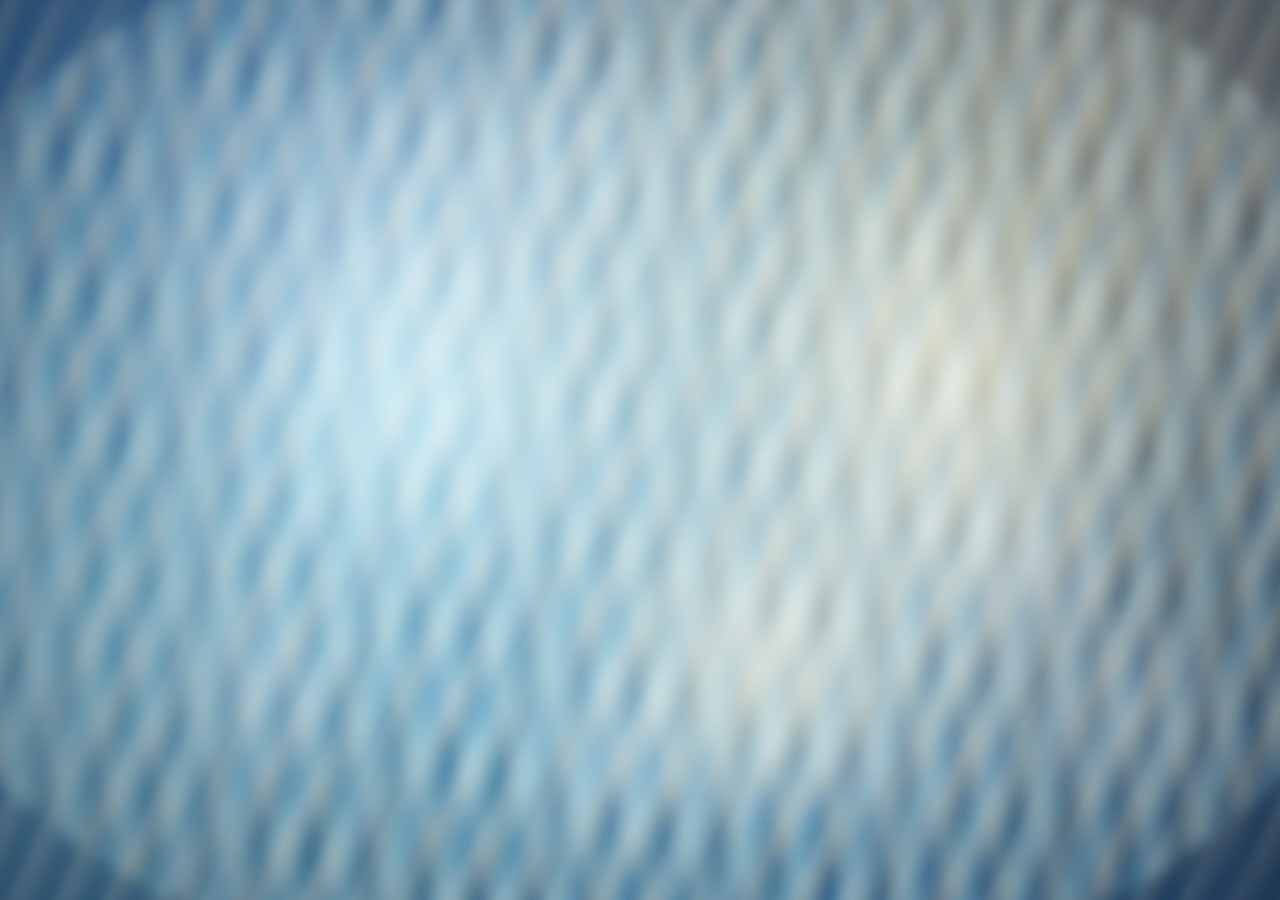
==== commit e0621a5a: "changes" ====
--- a/screensaver/index.html
+++ b/screensaver/index.html
@@ -12,6 +12,8 @@
       <div class="flow-lines flow-lines-a"></div>
       <div class="flow-lines flow-lines-b"></div>
       <div class="flow-lines flow-lines-c"></div>
+      <div class="sun-streaks sun-streaks-a"></div>
+      <div class="sun-streaks sun-streaks-b"></div>
       <div class="orb orb-a"></div>
       <div class="orb orb-b"></div>
       <div class="orb orb-c"></div>
--- a/screensaver/assets/styles/screensaver.css
+++ b/screensaver/assets/styles/screensaver.css
@@ -26,13 +26,13 @@
 }
 
 :root {
-  --bg-0: #091227;
-  --bg-1: #162546;
-  --cyan: #78d8ff;
-  --violet: #a987ff;
-  --pink: #ff8ecf;
-  --gold: #ffd67d;
-  --mint: #88ffd7;
+  --bg-0: #0d2b52;
+  --bg-1: #1f4f86;
+  --cyan: #8fe6ff;
+  --sky: #6fc8ff;
+  --gold: #ffe08a;
+  --sun: #ffd15c;
+  --foam: #b9fff0;
 }
 
 * {
@@ -54,16 +54,16 @@
   position: fixed;
   inset: 0;
   overflow: hidden;
-  background: radial-gradient(circle at 25% 20%, var(--bg-1) 0%, var(--bg-0) 58%);
+  background: radial-gradient(circle at 24% 20%, #3a74b1 0%, var(--bg-0) 58%);
 }
 
 .gradient-field {
   position: absolute;
   inset: -16%;
-  background: radial-gradient(circle at 18% 64%, rgba(120, 216, 255, 0.42) 0%, transparent 48%),
-    radial-gradient(circle at 76% 22%, rgba(255, 214, 125, 0.36) 0%, transparent 52%),
-    radial-gradient(circle at 60% 74%, rgba(255, 142, 207, 0.38) 0%, transparent 50%),
-    radial-gradient(circle at 52% 38%, rgba(136, 255, 215, 0.28) 0%, transparent 54%);
+  background: radial-gradient(circle at 18% 64%, rgba(143, 230, 255, 0.56) 0%, transparent 48%),
+    radial-gradient(circle at 76% 22%, rgba(255, 224, 138, 0.52) 0%, transparent 52%),
+    radial-gradient(circle at 60% 74%, rgba(111, 200, 255, 0.4) 0%, transparent 50%),
+    radial-gradient(circle at 52% 38%, rgba(185, 255, 240, 0.34) 0%, transparent 54%);
   mix-blend-mode: screen;
   filter: blur(36px);
   animation: field-drift 24s ease-in-out infinite;
@@ -71,24 +71,21 @@
 
 .flow-lines {
   position: absolute;
-  width: 150vw;
-  height: 58vh;
-  left: -24vw;
-  top: 20vh;
+  inset: -12%;
   border-radius: 50%;
   mix-blend-mode: screen;
-  opacity: 0.75;
-  filter: blur(6px);
+  opacity: 0.78;
+  filter: blur(8px);
   will-change: transform;
 }
 
 .flow-lines-a {
   background: repeating-linear-gradient(
     102deg,
-    rgba(120, 216, 255, 0.35) 0px,
-    rgba(120, 216, 255, 0.35) 6px,
-    rgba(255, 142, 207, 0.28) 14px,
-    rgba(255, 142, 207, 0.28) 22px,
+    rgba(143, 230, 255, 0.46) 0px,
+    rgba(143, 230, 255, 0.46) 6px,
+    rgba(111, 200, 255, 0.34) 14px,
+    rgba(111, 200, 255, 0.34) 22px,
     transparent 34px,
     transparent 56px
   );
@@ -96,39 +93,69 @@
 }
 
 .flow-lines-b {
-  top: 30vh;
-  left: -20vw;
-  width: 160vw;
-  height: 44vh;
   background: repeating-linear-gradient(
     78deg,
-    rgba(255, 214, 125, 0.28) 0px,
-    rgba(255, 214, 125, 0.28) 5px,
-    rgba(136, 255, 215, 0.26) 12px,
-    rgba(136, 255, 215, 0.26) 20px,
+    rgba(255, 224, 138, 0.42) 0px,
+    rgba(255, 224, 138, 0.42) 5px,
+    rgba(185, 255, 240, 0.3) 12px,
+    rgba(185, 255, 240, 0.3) 20px,
     transparent 30px,
     transparent 50px
   );
-  opacity: 0.62;
+  opacity: 0.72;
   animation: line-sweep-b 24s ease-in-out infinite;
 }
 
 .flow-lines-c {
-  top: 12vh;
-  left: -26vw;
-  width: 155vw;
-  height: 40vh;
   background: repeating-linear-gradient(
     126deg,
-    rgba(169, 135, 255, 0.28) 0px,
-    rgba(169, 135, 255, 0.28) 6px,
-    rgba(120, 216, 255, 0.22) 14px,
-    rgba(120, 216, 255, 0.22) 22px,
+    rgba(111, 200, 255, 0.38) 0px,
+    rgba(111, 200, 255, 0.38) 6px,
+    rgba(255, 209, 92, 0.3) 14px,
+    rgba(255, 209, 92, 0.3) 22px,
     transparent 34px,
     transparent 56px
   );
-  opacity: 0.5;
+  opacity: 0.66;
   animation: line-sweep-c 20s ease-in-out infinite;
+}
+
+.sun-streaks {
+  position: absolute;
+  inset: -14%;
+  pointer-events: none;
+  mix-blend-mode: screen;
+  will-change: transform, opacity;
+}
+
+.sun-streaks-a {
+  background: repeating-linear-gradient(
+    116deg,
+    rgba(255, 243, 185, 0.34) 0px,
+    rgba(255, 243, 185, 0.34) 5px,
+    rgba(255, 224, 138, 0.26) 10px,
+    rgba(255, 224, 138, 0.26) 16px,
+    transparent 26px,
+    transparent 44px
+  );
+  opacity: 0.46;
+  filter: blur(4px);
+  animation: sun-streak-drift-a 14s ease-in-out infinite;
+}
+
+.sun-streaks-b {
+  background: repeating-linear-gradient(
+    104deg,
+    rgba(255, 255, 230, 0.24) 0px,
+    rgba(255, 255, 230, 0.24) 4px,
+    rgba(255, 209, 92, 0.2) 9px,
+    rgba(255, 209, 92, 0.2) 14px,
+    transparent 24px,
+    transparent 40px
+  );
+  opacity: 0.34;
+  filter: blur(8px);
+  animation: sun-streak-drift-b 20s ease-in-out infinite;
 }
 
 .orb {
@@ -145,7 +172,7 @@
   height: 42vmin;
   left: 18vw;
   top: 24vh;
-  background: radial-gradient(circle, rgba(120, 216, 255, 0.75) 0%, rgba(120, 216, 255, 0) 72%);
+  background: radial-gradient(circle, rgba(143, 230, 255, 0.84) 0%, rgba(143, 230, 255, 0) 72%);
   animation: orb-float-a 22s ease-in-out infinite;
 }
 
@@ -154,7 +181,7 @@
   height: 52vmin;
   left: 56vw;
   top: 16vh;
-  background: radial-gradient(circle, rgba(255, 142, 207, 0.64) 0%, rgba(255, 142, 207, 0) 74%);
+  background: radial-gradient(circle, rgba(255, 224, 138, 0.78) 0%, rgba(255, 224, 138, 0) 74%);
   animation: orb-float-b 28s ease-in-out infinite;
 }
 
@@ -163,15 +190,15 @@
   height: 38vmin;
   left: 46vw;
   top: 54vh;
-  background: radial-gradient(circle, rgba(255, 214, 125, 0.66) 0%, rgba(255, 214, 125, 0) 72%);
+  background: radial-gradient(circle, rgba(255, 209, 92, 0.76) 0%, rgba(255, 209, 92, 0) 72%);
   animation: orb-float-c 24s ease-in-out infinite;
 }
 
 .light-haze {
   position: absolute;
   inset: 8% 12%;
-  background: radial-gradient(circle at 28% 30%, rgba(255, 255, 255, 0.24) 0%, transparent 46%),
-    radial-gradient(circle at 72% 64%, rgba(255, 255, 255, 0.18) 0%, transparent 44%);
+  background: radial-gradient(circle at 28% 30%, rgba(255, 255, 255, 0.32) 0%, transparent 46%),
+    radial-gradient(circle at 72% 64%, rgba(255, 255, 255, 0.24) 0%, transparent 44%);
   mix-blend-mode: screen;
   filter: blur(24px);
   animation: haze-pulse 20s ease-in-out infinite;
@@ -180,7 +207,7 @@
 .vignette {
   position: absolute;
   inset: 0;
-  background: radial-gradient(circle at center, transparent 38%, rgba(4, 12, 28, 0.48) 100%);
+  background: radial-gradient(circle at center, transparent 42%, rgba(7, 16, 36, 0.34) 100%);
 }
 
 .drift {
@@ -269,6 +296,30 @@
   }
 }
 
+@keyframes sun-streak-drift-a {
+  0%,
+  100% {
+    transform: translate3d(-4vw, -2vh, 0) rotate(-2deg) scale(1);
+    opacity: 0.38;
+  }
+  50% {
+    transform: translate3d(5vw, 3vh, 0) rotate(2deg) scale(1.05);
+    opacity: 0.58;
+  }
+}
+
+@keyframes sun-streak-drift-b {
+  0%,
+  100% {
+    transform: translate3d(3vw, -3vh, 0) rotate(1deg) scale(1.02);
+    opacity: 0.28;
+  }
+  50% {
+    transform: translate3d(-4vw, 4vh, 0) rotate(-2deg) scale(1.08);
+    opacity: 0.46;
+  }
+}
+
 @keyframes orb-float-a {
   0%,
   100% {
